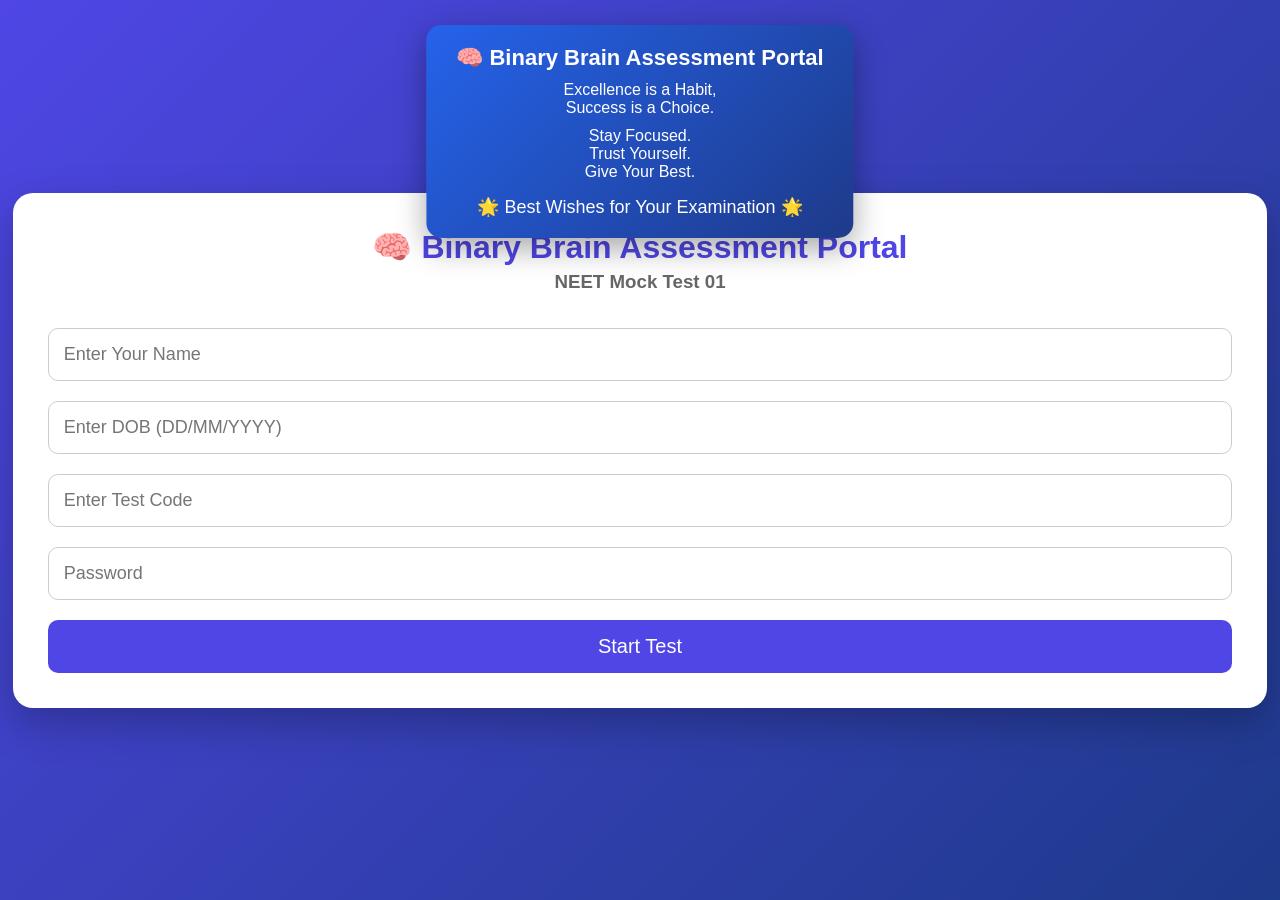
==== index.html @ 8a29e24e "Add password input field to login form" ====
<!DOCTYPE html>
<html lang="en">
<head>
<meta charset="UTF-8">
<meta name="viewport" content="width=device-width, initial-scale=1.0">

<title>Binary Brain Assessment Portal</title>

<link rel="stylesheet" href="style.css">

</head>

<body>

<div class="container">

    <!-- LOGIN PAGE -->

    <div id="loginPage">

        <h1>🧠 Binary Brain Assessment Portal</h1>

       <h3 id="testTitle">Loading Test...</h3>

        <input
        type="text"
        id="studentName"
        placeholder="Enter Your Name">

       <input
type="text"
id="studentDob"
placeholder="Enter DOB (DD/MM/YYYY)">

<input
type="text"
id="studentTestCode"
placeholder="Enter Test Code">
        <input type="password" id="studentPassword" placeholder="Password">
        <button id="loginBtn">
            Start Test
        </button>

    </div>

    <!-- INSTRUCTION PAGE -->

    <div id="instructionPage" style="display:none;">

        <h2>Instructions</h2>

        <ul>

            <li>Total Questions : <b>180</b></li>

            <li>Correct Answer : <b>+4</b></li>

            <li>Wrong Answer : <b>-1</b></li>

            <li>Unattempted : <b>0</b></li>

            <li>Timer will start after clicking Start Test.</li>

        </ul>

        <button id="beginExam">
            Begin Test
        </button>

    </div>

    <!-- TEST PAGE START -->

    <div id="examPage" style="display:none;">

        <div class="topBar">

            <div id="candidateName"></div>

            <div id="timer">
                180:00
            </div>

        </div>
<div id="progressContainer">
    <div id="progressBar"></div>
</div>

<p id="progressText">0 / 180 Answered</p>
       <div class="examLayout">

    <div id="questionArea"></div>

    <div class="rightPanel">

        <div id="palette"></div>

        <div class="navigation">

            <button id="prevBtn">Previous</button>

            <button id="nextBtn">Next</button>

            <button id="clearBtn">Clear Response</button>

            <button id="submitBtn">Submit Test</button>

        </div>

    </div>

</div>
    </div>

    <!-- RESULT PAGE -->

    <div id="thankYouPage" style="display:none;">

  <h2>✅ Test Submitted Successfully</h2>

<h3 id="resultName"></h3>

<h3 id="attemptedCount"></h3>

<p>Thank you for taking the test.</p>

    </div>

</div>

<script src="script.js"></script>

</body>
</html>
---- style.css ----
*{
margin:0;
padding:0;
box-sizing:border-box;
font-family:Arial,sans-serif;
}

body{
background:#0f172a;
display:flex;
justify-content:center;
align-items:center;
min-height:100vh;
}

.container{
width:95%;
max-width:700px;
background:#fff;
padding:25px;
border-radius:15px;
box-shadow:0 0 20px rgba(0,0,0,.3);
}

h1{
text-align:center;
color:#2563eb;
margin-bottom:10px;
}

p{
text-align:center;
margin-bottom:20px;
color:#555;
}

input{
width:100%;
padding:12px;
margin:10px 0;
border:1px solid #ccc;
border-radius:8px;
font-size:16px;
}

button{
width:100%;
padding:12px;
margin-top:10px;
background:#2563eb;
color:#fff;
border:none;
border-radius:8px;
font-size:16px;
cursor:pointer;
}
#palette button{
    width:55px !important;
    min-width:55px !important;
    max-width:55px !important;
    height:55px !important;
    padding:0 !important;
    margin:0 !important;
    font-size:15px !important;
    display:flex;
    justify-content:center;
    align-items:center;
}
button:hover{
background:#1d4ed8;
}

.topBar{
display:flex;
justify-content:space-between;
align-items:center;
margin-bottom:20px;
}

#timer{
background:red;
color:white;
padding:8px 15px;
border-radius:8px;
font-weight:bold;
}

#questionBox{
margin:20px 0;
}

.buttons{
display:flex;
gap:10px;
}

.buttons button{
flex:1;
}

#resultPage{
text-align:center;
}
#palette{
    display:grid;
    grid-template-columns:repeat(10,50px);
    gap:8px;
    justify-content:center;
    margin:20px 0;
}

#palette button{
    width:50px;
    height:50px;
    border:none;
    border-radius:8px;
    background:#ddd;
    font-size:14px;
    font-weight:bold;
    cursor:pointer;
}

#palette button.answered{
    background:#28a745;
    color:white;
}

#palette button.current{
    background:#2563eb;
    color:white;
}
.option{
    margin:12px 0;
    font-size:18px;
}

.option label{
    display:flex;
    align-items:center;
    gap:12px;
    cursor:pointer;
}

.option input{
    transform:scale(1.2);
}
.option {
    display: flex;
    align-items: center;
    margin: 12px 0;
}

.option label {
    display: flex;
    align-items: center;
    gap: 10px;
    cursor: pointer;
    width: 100%;
}

.option input[type="radio"] {
    margin: 0;
}
.option span{
    margin-left:10px;
}

.option input[type="radio"]{
    width:auto;
    margin:0;
}

.option label{
    display:flex;
    align-items:center;
}

#questionArea{
    text-align:left;
}
#questionArea p{
    text-align:left;
    font-size:22px;
    font-weight:600;
    margin-bottom:20px;
}

#questionArea h2{
    text-align:left;
    margin-bottom:20px;
}
/* RESULT PORTAL */

body{
    margin:0;
    font-family:Arial,Helvetica,sans-serif;
    background:linear-gradient(135deg,#4f46e5,#1e3a8a);
    min-height:100vh;
    display:flex;
    justify-content:center;
    align-items:center;
}

.container{
   width:98vw;
max-width:98vw;
    background:#fff;
    border-radius:20px;
    padding:35px;
    box-shadow:0 15px 40px rgba(0,0,0,.25);
}

h1{
    text-align:center;
    color:#4f46e5;
    margin-bottom:5px;
}

h3{
    text-align:center;
    color:#666;
    margin-bottom:25px;
}

input{
    width:100%;
    padding:15px;
    font-size:18px;
    margin:10px 0;
    border:1px solid #ccc;
    border-radius:10px;
    box-sizing:border-box;
}

button{
    width:100%;
    padding:15px;
    font-size:20px;
    color:#fff;
    background:#4f46e5;
    border:none;
    border-radius:10px;
    cursor:pointer;
    transition:.3s;
}

button:hover{
    background:#3730a3;
}

#result{
    margin-top:30px;
    background:#eef2ff;
    border-radius:12px;
    padding:20px;
}

#analysis{
    margin-top:25px;
}

#analysis p{
    background:#f8f9ff;
    border-left:6px solid #4f46e5;
    padding:15px;
    border-radius:10px;
}
#loading{
    display:none;
    text-align:center;
    margin-top:20px;
}

.loader{
    width:50px;
    height:50px;
    border:5px solid #ddd;
    border-top:5px solid #4f46e5;
    border-radius:50%;
    animation:spin 1s linear infinite;
    margin:auto;
}

@keyframes spin{
    100%{
        transform:rotate(360deg);
    }
}
.container{
    animation:zoomIn .6s ease;
}

@keyframes zoomIn{
    from{
        opacity:0;
        transform:scale(.9);
    }
    to{
        opacity:1;
        transform:scale(1);
    }
}
.examLayout{
    display:flex;
    gap:20px;
    align-items:flex-start;
}

#questionArea{
    flex:1;
}

.rightPanel{
    width:300px;
    position:sticky;
    top:20px;
}

#palette{
    display:grid;
    grid-template-columns:repeat(5,50px);
    gap:8px;
    justify-content:center;
    margin-bottom:20px;
}

.navigation{
    display:flex;
    flex-direction:column;
    gap:10px;
}

.navigation button{
    width:100%;
}
/* Progress Bar */

#progressContainer{
    width:100%;
    height:12px;
    background:#e5e7eb;
    border-radius:10px;
    overflow:hidden;
    margin:15px 0 8px;
}

#progressBar{
    width:0%;
    height:100%;
    background:linear-gradient(90deg,#2563eb,#06b6d4);
    transition:width .4s ease;
}

#progressText{
    text-align:center;
    font-weight:bold;
    color:#2563eb;
    margin-bottom:18px;
}
/* ===== Premium Rose Glow ===== */

.container{
    position: relative;
    animation: premiumGlow 4s ease-in-out infinite !important;
}

@keyframes premiumGlow{

    0%{
        box-shadow:
        0 10px 30px rgba(244,114,182,.18),
        0 0 0 rgba(244,114,182,0);
    }

    50%{
        box-shadow:
        0 18px 55px rgba(244,114,182,.32),
        0 0 20px rgba(255,182,193,.15);
    }

    100%{
        box-shadow:
        0 10px 30px rgba(244,114,182,.18),
        0 0 0 rgba(244,114,182,0);
    }

}
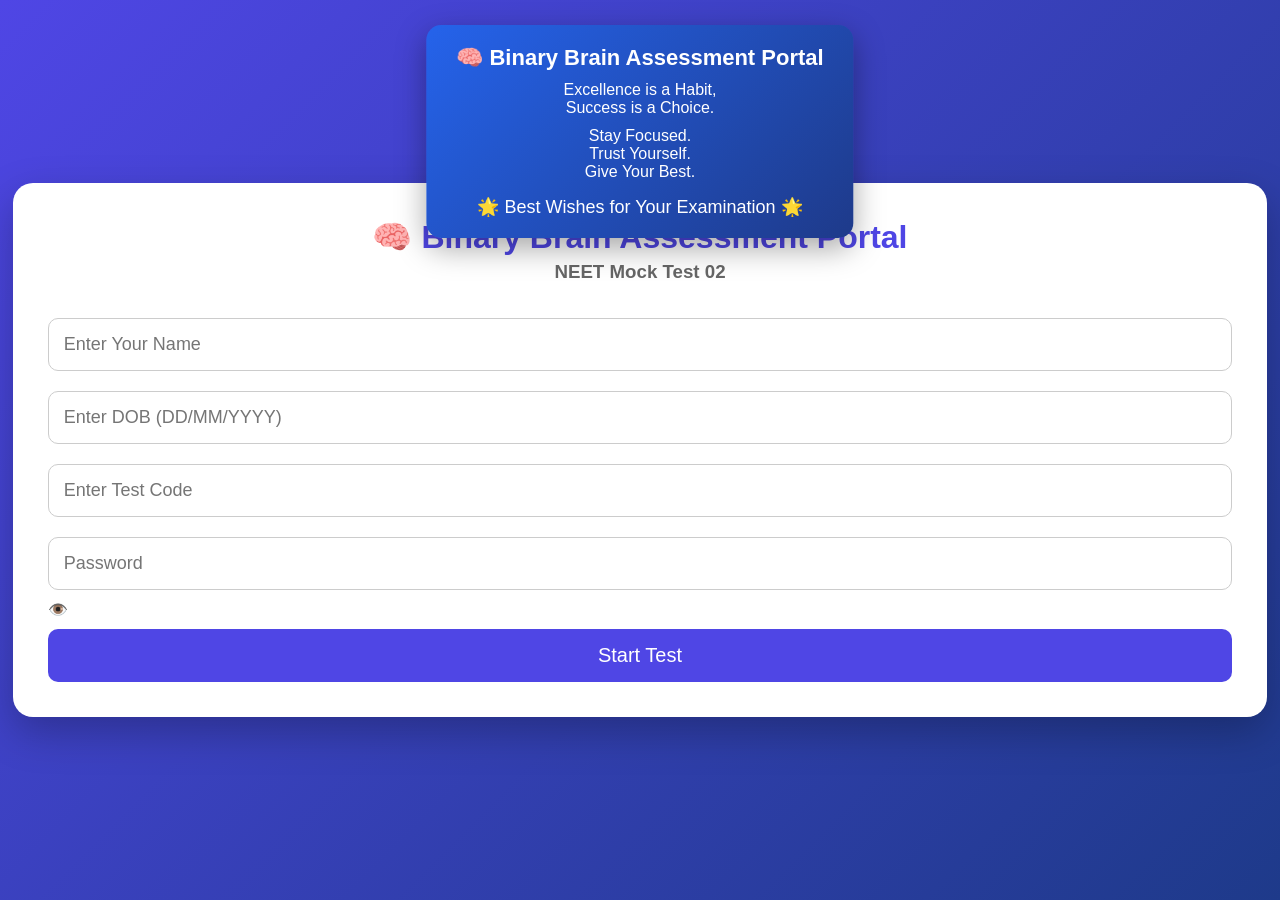
==== commit f5330c63: "Wrap password input in a div with toggle visibility" ====
--- a/index.html
+++ b/index.html
@@ -36,7 +36,10 @@
 type="text"
 id="studentTestCode"
 placeholder="Enter Test Code">
-        <input type="password" id="studentPassword" placeholder="Password">
+      <div class="password-box">
+    <input type="password" id="studentPassword" placeholder="Password">
+    <span id="togglePassword">👁️</span>
+</div>
         <button id="loginBtn">
             Start Test
         </button>
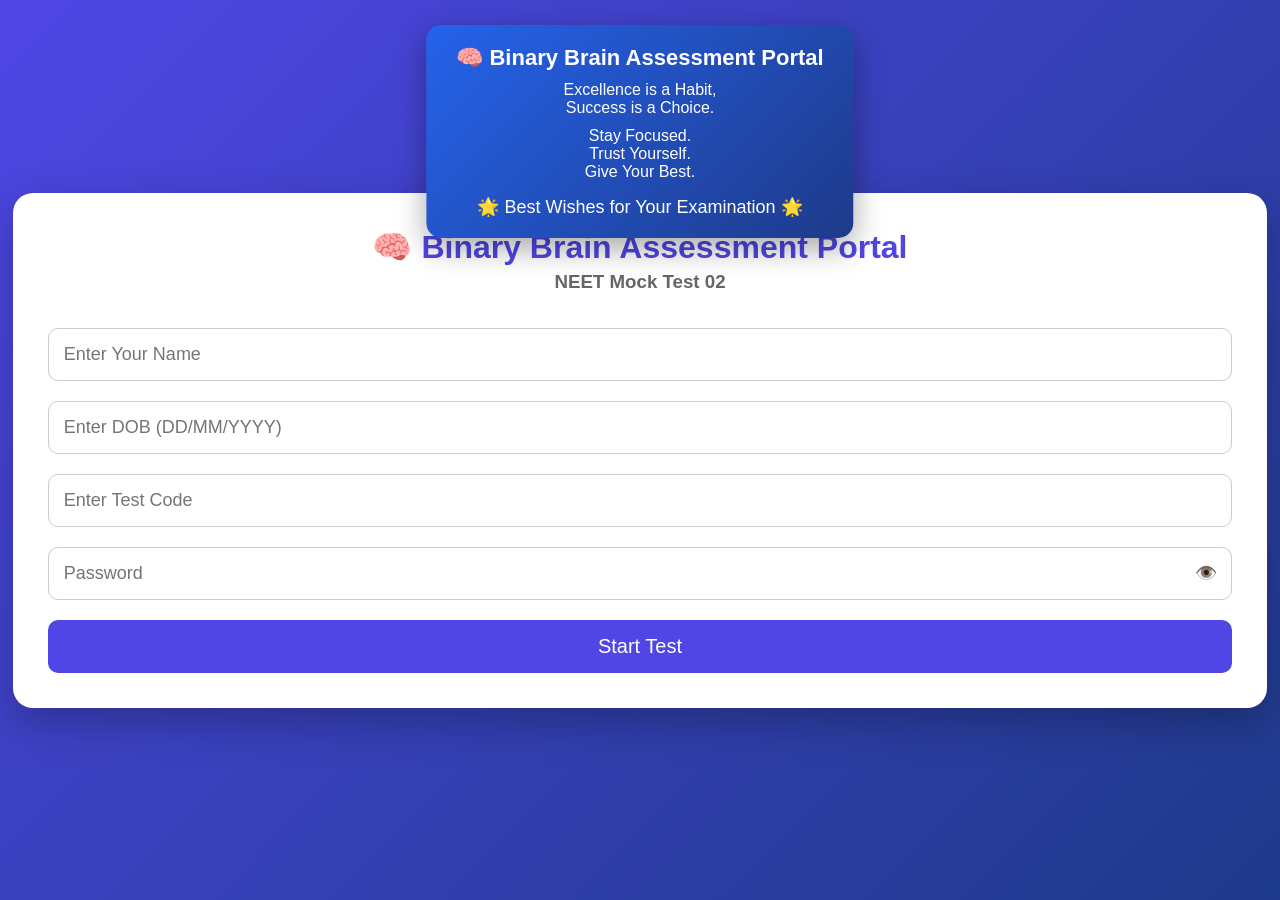
==== commit eb81c445: "Add watermark div to index.html" ====
--- a/index.html
+++ b/index.html
@@ -11,7 +11,7 @@
 </head>
 
 <body>
-
+<div class="exam-watermark"></div>
 <div class="container">
 
     <!-- LOGIN PAGE -->
--- a/style.css
+++ b/style.css
@@ -385,3 +385,39 @@
     }
 
 }
+.password-box{
+    position:relative;
+    width:100%;
+}
+
+.password-box input{
+    width:100%;
+    padding-right:45px;
+    box-sizing:border-box;
+}
+
+#togglePassword{
+    position:absolute;
+    right:15px;
+    top:50%;
+    transform:translateY(-50%);
+    cursor:pointer;
+    font-size:18px;
+    user-select:none;
+}
+/* ===== Binary Brain Watermark ===== */
+
+.exam-watermark{
+    position: fixed;
+    inset: 0;
+    background: url("watermark.png") center center no-repeat;
+    background-size: 420px;
+    opacity: 0.05;
+    pointer-events: none;
+    z-index: 0;
+    display: none;
+}
+
+.exam-watermark.show{
+    display: block;
+}
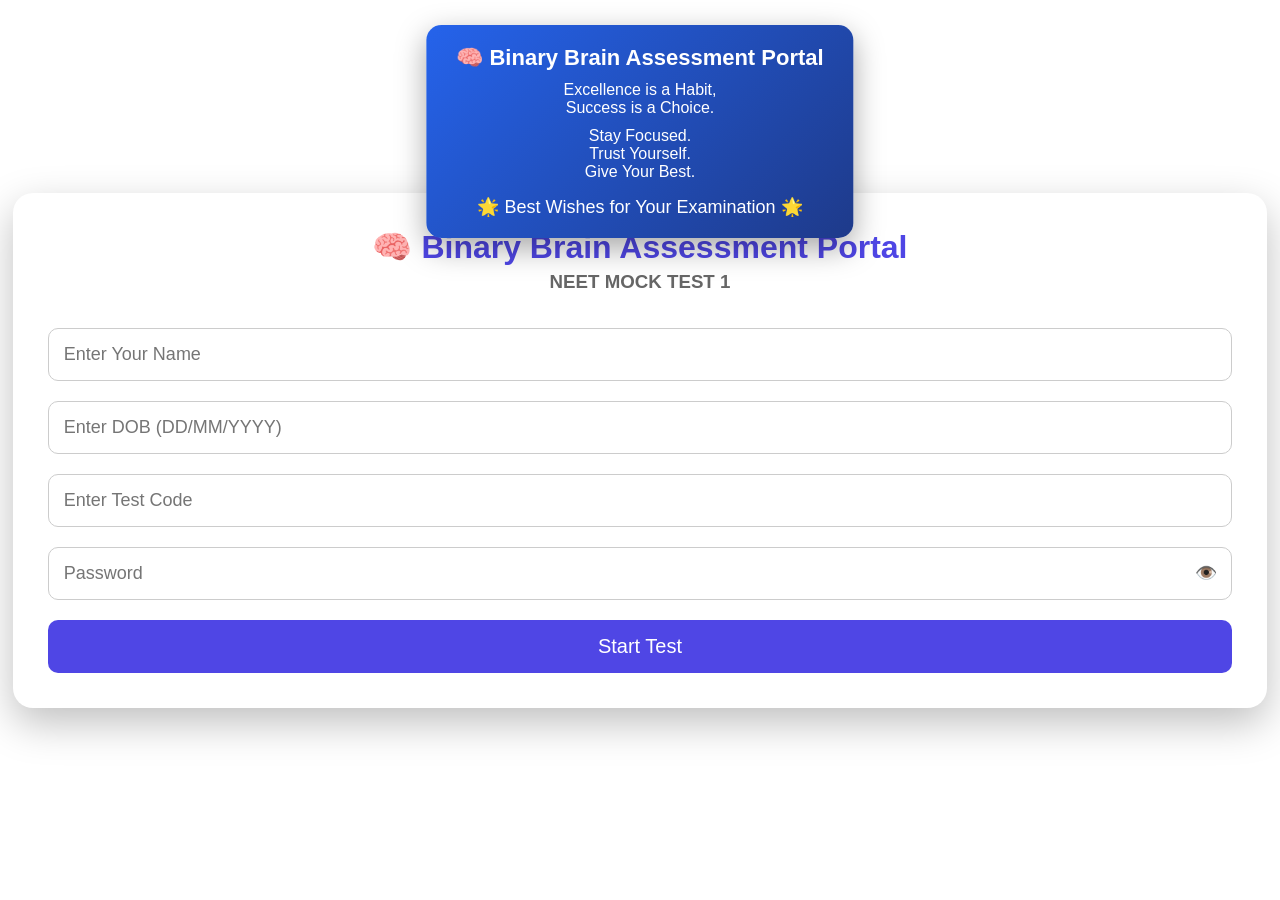
==== commit 9dd5745e: "Implement submit confirmation popup Added a submit confirmation popup with buttons for canceling or " ====
--- a/index.html
+++ b/index.html
@@ -114,7 +114,51 @@
 
 </div>
     </div>
+<!-- SUBMIT CONFIRMATION POPUP -->
 
+<div id="submitPopup" class="submit-popup-overlay" style="display:none;">
+
+    <div class="submit-popup">
+
+        <div class="submit-popup-icon">
+            ⚠️
+        </div>
+
+        <h2>Submit Test?</h2>
+
+        <p>
+            Are you sure you want to submit your examination?
+        </p>
+
+        <div class="submit-summary">
+
+            <div class="summary-box">
+                <strong id="popupAttempted">0</strong>
+                <span>Attempted</span>
+            </div>
+
+            <div class="summary-box">
+                <strong id="popupUnattempted">0</strong>
+                <span>Unattempted</span>
+            </div>
+
+        </div>
+
+        <div class="submit-popup-buttons">
+
+            <button id="cancelSubmit">
+                Cancel
+            </button>
+
+            <button id="confirmSubmit">
+                Submit Test
+            </button>
+
+        </div>
+
+    </div>
+
+</div>
     <!-- RESULT PAGE -->
 
     <div id="thankYouPage" style="display:none;">
--- a/style.css
+++ b/style.css
@@ -143,6 +143,11 @@
 
 .option input{
     transform:scale(1.2);
+    .option input{
+    margin: 0;
+    position: relative;
+    top: 1px;
+}
 }
 .option {
     display: flex;
@@ -250,11 +255,33 @@
 
 #result{
     margin-top:30px;
-    background:#eef2ff;
-    border-radius:12px;
-    padding:20px;
-}
-
+    background:linear-gradient(135deg,#eef2ff,#ffffff);
+    border-radius:18px;
+    padding:25px;
+    text-align:center;
+    border:1px solid #dbe4ff;
+    box-shadow:0 10px 30px rgba(79,70,229,.12);
+}
+
+#result h2{
+    font-size:30px;
+    color:#4f46e5;
+    margin-bottom:18px;
+}
+
+#result p{
+    background:#fff;
+    padding:13px;
+    margin:10px 0;
+    border-radius:10px;
+    text-align:left;
+    color:#333;
+    box-shadow:0 3px 10px rgba(0,0,0,.06);
+}
+
+#result p b{
+    color:#4f46e5;
+}
 #analysis{
     margin-top:25px;
 }
@@ -361,6 +388,7 @@
 
 .container{
     position: relative;
+    z-index: 1000;
     animation: premiumGlow 4s ease-in-out infinite !important;
 }
 
@@ -405,19 +433,310 @@
     font-size:18px;
     user-select:none;
 }
-/* ===== Binary Brain Watermark ===== */
-
-.exam-watermark{
-    position: fixed;
-    inset: 0;
+/* ===== Question Page Watermark ===== */
+
+#examPage{
+    position: relative;
+    overflow: hidden;
+}
+
+#examPage::before{
+    content: "";
+    position: absolute;
+    top: 50%;
+    left: 50%;
+    width: 700px;
+    height: 700px;
+    transform: translate(-50%, -50%);
     background: url("watermark.png") center center no-repeat;
-    background-size: 420px;
-    opacity: 0.05;
+    background-size: contain;
+    opacity: 0.15;
     pointer-events: none;
     z-index: 0;
-    display: none;
-}
-
-.exam-watermark.show{
-    display: block;
-}
+}
+
+#examPage > *{
+    position: relative;
+    z-index: 1;
+}
+.score-card{
+    background:linear-gradient(135deg,#ffffff,#eef2ff);
+    border:1px solid #dbe4ff;
+    border-radius:20px;
+    padding:28px 20px;
+    text-align:center;
+    box-shadow:0 12px 35px rgba(79,70,229,.15);
+    margin-top:20px;
+}
+
+.candidate-name{
+    font-size:24px;
+    font-weight:700;
+    color:#333;
+    margin-bottom:8px;
+}
+
+.score-label{
+    font-size:13px;
+    letter-spacing:3px;
+    color:#6b7280;
+    font-weight:600;
+}
+
+.main-score{
+    font-size:52px;
+    font-weight:800;
+    color:#4f46e5;
+    margin:5px 0 22px;
+}
+
+.result-stats{
+    display:flex;
+    gap:12px;
+    justify-content:center;
+}
+
+.stat-box{
+    flex:1;
+    background:white;
+    border-radius:12px;
+    padding:14px 8px;
+    box-shadow:0 4px 12px rgba(0,0,0,.07);
+}
+
+.stat-box strong{
+    display:block;
+    font-size:22px;
+    color:#4f46e5;
+}
+
+.stat-box span{
+    display:block;
+    margin-top:4px;
+    font-size:12px;
+    color:#666;
+}
+
+.stat-box.correct strong{
+    color:#16a34a;
+}
+
+.stat-box.wrong strong{
+    color:#dc2626;
+}
+/* =========================================
+   BINARY BRAIN - QUESTION PALETTE LAYOUT
+   ========================================= */
+
+.examLayout {
+    display: flex;
+    flex-direction: column;
+    width: 100%;
+    gap: 15px;
+}
+
+#questionArea {
+    width: 100%;
+}
+
+/* Right panel comes BELOW questions */
+.rightPanel {
+    width: 100%;
+    display: flex;
+    flex-direction: column;
+    gap: 12px;
+}
+
+/* =========================================
+   QUESTION PALETTE
+   ========================================= */
+
+#palette {
+    width: 100%;
+    height: 100px;
+
+    display: grid;
+
+    /* 2 horizontal rows */
+    grid-template-rows: repeat(2, 40px);
+
+    /* Numbers move horizontally */
+    grid-auto-flow: column;
+    grid-auto-columns: 40px;
+
+    gap: 7px;
+
+    padding: 8px;
+
+    box-sizing: border-box;
+
+    overflow-x: auto;
+    overflow-y: hidden;
+
+    background: #f5f6fa;
+    border: 1px solid #d9dce5;
+    border-radius: 12px;
+
+    align-content: start;
+    justify-content: start;
+}
+
+/* Individual question numbers */
+
+#palette button {
+    width: 40px !important;
+    height: 40px !important;
+
+    min-width: 40px !important;
+    min-height: 40px !important;
+
+    margin: 0 !important;
+    padding: 0 !important;
+
+    display: flex;
+    align-items: center;
+    justify-content: center;
+
+    border-radius: 8px;
+
+    font-size: 13px !important;
+    font-weight: 600;
+
+    cursor: pointer;
+}
+
+/* =========================================
+   NAVIGATION BUTTONS
+   ========================================= */
+
+.navigation {
+    width: 100%;
+
+    display: grid;
+    grid-template-columns: repeat(4, 1fr);
+
+    gap: 10px;
+}
+
+.navigation button {
+    width: 100%;
+    margin: 0;
+}
+
+/* =========================================
+   MOBILE
+   ========================================= */
+
+@media (max-width: 600px) {
+
+    .examLayout {
+        gap: 12px;
+    }
+
+    .rightPanel {
+        gap: 10px;
+    }
+
+    #palette {
+        height: 82px;
+
+        grid-template-rows: repeat(2, 34px);
+        grid-auto-columns: 34px;
+
+        gap: 6px;
+
+        padding: 7px;
+
+        border-radius: 10px;
+    }
+
+    #palette button {
+        width: 34px !important;
+        height: 34px !important;
+
+        min-width: 34px !important;
+        min-height: 34px !important;
+
+        font-size: 11px !important;
+        border-radius: 7px;
+    }
+
+    .navigation {
+        grid-template-columns: repeat(2, 1fr);
+        gap: 8px;
+    }
+
+    .navigation button {
+        padding: 10px 6px;
+        font-size: 13px;
+    }
+}
+
+/* =========================================
+   SMALL MOBILE
+   ========================================= */
+
+@media (max-width: 380px) {
+
+    #palette {
+        height: 76px;
+
+        grid-template-rows: repeat(2, 32px);
+        grid-auto-columns: 32px;
+
+        gap: 5px;
+    }
+
+    #palette button {
+        width: 32px !important;
+        height: 32px !important;
+
+        min-width: 32px !important;
+        min-height: 32px !important;
+
+        font-size: 10px !important;
+    }
+}
+/* White outer background on mobile */
+@media (max-width: 600px) {
+    html,
+    body {
+        background: #ffffff !important;
+    }
+}
+html,
+body {
+    background: #ffffff !important;
+    background-image: none !important;
+}
+
+body::before,
+body::after {
+    background: none !important;
+    background-image: none !important;
+}
+/* ===== FINAL WHITE PAGE BACKGROUND ===== */
+
+html,
+body {
+    background: #ffffff !important;
+    background-image: none !important;
+}
+/* ===== FORCE WHITE BACKGROUND EVERYWHERE ===== */
+
+html,
+body {
+    background: #ffffff !important;
+    background-color: #ffffff !important;
+    background-image: none !important;
+}
+
+/* Mobile specifically */
+@media screen and (max-width: 600px) {
+    html,
+    body {
+        background: #ffffff !important;
+        background-color: #ffffff !important;
+        background-image: none !important;
+    }
+}
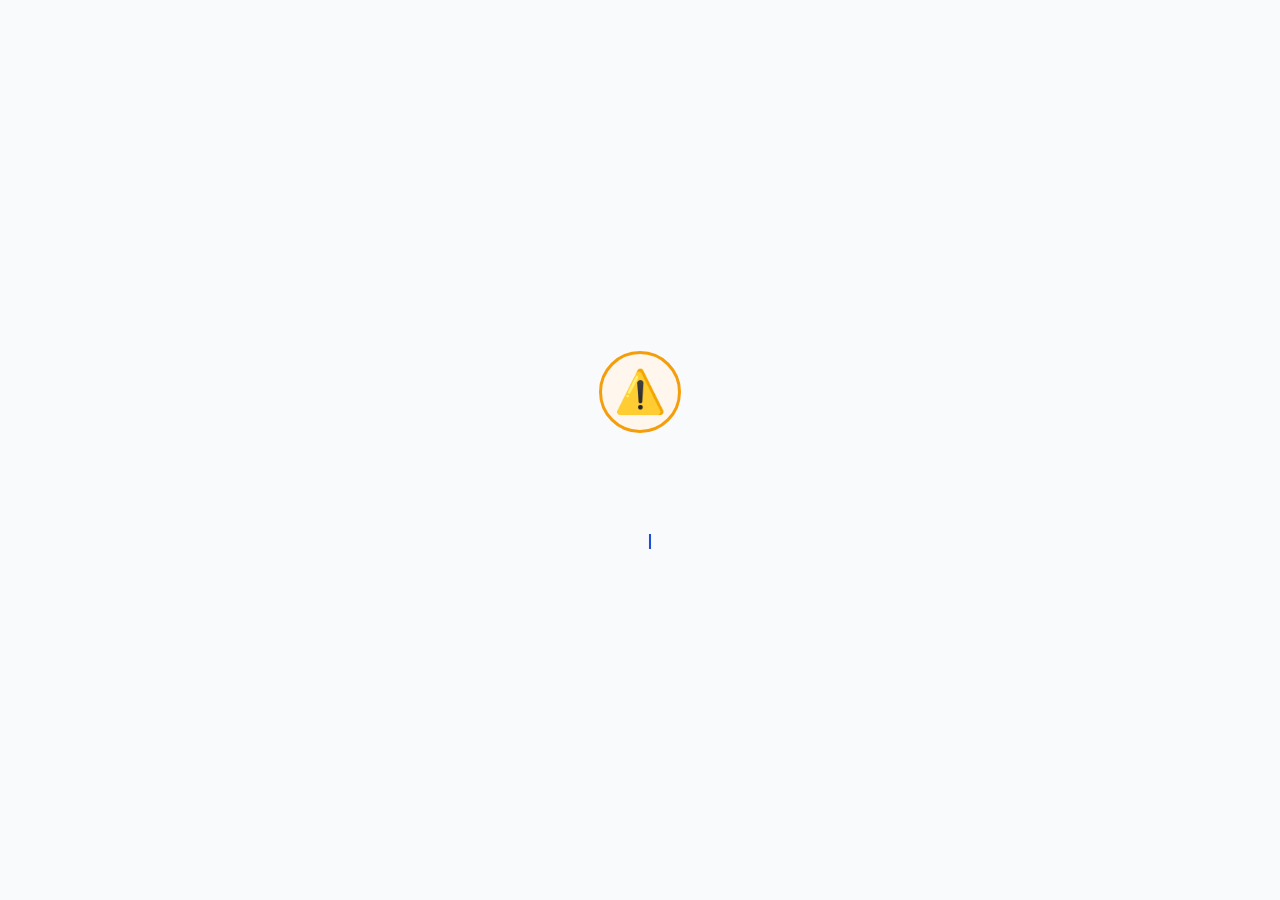
==== commit 9975b37b: "Refactor closed page content in index.html" ====
--- a/index.html
+++ b/index.html
@@ -11,6 +11,19 @@
 </head>
 
 <body>
+    <div id="siteClosedPage" style="display:none;">
+    <div class="closed-icon">⚠️</div>
+
+  <h1 id="closedTitle"></h1>
+
+<p id="closedMessage"></p>
+
+<p id="closedInstruction"></p>
+
+<div class="wait-text">
+    <span id="waitMessage"></span><span class="typing-cursor">|</span>
+</div>
+</div>
 <div class="exam-watermark"></div>
 <div class="container">
 
--- a/style.css
+++ b/style.css
@@ -740,3 +740,327 @@
         background-image: none !important;
     }
 }
+/* ===== SUBMIT CONFIRMATION POPUP ===== */
+
+.submit-popup-overlay {
+    position: fixed;
+    inset: 0;
+
+    display: flex;
+    align-items: center;
+    justify-content: center;
+
+    background: rgba(0, 0, 0, 0.55);
+
+    z-index: 99999;
+
+    padding: 20px;
+}
+
+.submit-popup {
+    width: min(420px, 92vw);
+
+    background: #ffffff;
+
+    border-radius: 20px;
+
+    padding: 28px 24px;
+
+    text-align: center;
+
+    box-shadow: 0 20px 60px rgba(0, 0, 0, 0.3);
+
+    animation: popupIn 0.2s ease-out;
+}
+
+.submit-popup-icon {
+    font-size: 42px;
+    margin-bottom: 8px;
+}
+
+.submit-popup h2 {
+    margin: 5px 0 8px;
+    font-size: 24px;
+    color: #111827;
+}
+
+.submit-popup p {
+    margin: 0 0 20px;
+    color: #6b7280;
+    font-size: 15px;
+}
+
+.submit-summary {
+    display: flex;
+    gap: 12px;
+    margin: 20px 0;
+}
+
+.summary-box {
+    flex: 1;
+
+    padding: 15px 10px;
+
+    background: #f3f4f6;
+
+    border-radius: 12px;
+}
+
+.summary-box strong {
+    display: block;
+    font-size: 24px;
+    color: #2563eb;
+}
+
+.summary-box span {
+    display: block;
+    margin-top: 4px;
+    font-size: 12px;
+    color: #6b7280;
+}
+
+.submit-popup-buttons {
+    display: flex;
+    gap: 10px;
+}
+
+.submit-popup-buttons button {
+    flex: 1;
+
+    border: none;
+    border-radius: 10px;
+
+    padding: 12px;
+
+    font-size: 14px;
+    font-weight: 600;
+
+    cursor: pointer;
+}
+
+#cancelSubmit {
+    background: #e5e7eb;
+    color: #374151;
+}
+
+#confirmSubmit {
+    background: #2563eb;
+    color: white;
+}
+
+@keyframes popupIn {
+    from {
+        opacity: 0;
+        transform: scale(0.94);
+    }
+
+    to {
+        opacity: 1;
+        transform: scale(1);
+    }
+}
+
+/* Mobile */
+
+@media (max-width: 600px) {
+
+    .submit-popup {
+        width: 92vw;
+        padding: 24px 18px;
+        border-radius: 18px;
+    }
+
+    .submit-popup h2 {
+        font-size: 21px;
+    }
+
+    .submit-popup-buttons button {
+        padding: 11px 8px;
+    }
+}
+/* ============================= */
+/* EXAM CLOSED / WARNING SCREEN */
+/* ============================= */
+
+#siteClosedPage {
+    position: fixed;
+    inset: 0;
+    z-index: 999999;
+
+    display: none;
+    flex-direction: column;
+    justify-content: center;
+    align-items: center;
+
+    text-align: center;
+    padding: 25px;
+
+    background: #f8fafc;
+    color: #172033;
+
+    font-family: Arial, sans-serif;
+}
+
+/* Warning Icon */
+
+.closed-icon {
+    width: 82px;
+    height: 82px;
+
+    display: flex;
+    align-items: center;
+    justify-content: center;
+
+    font-size: 42px;
+
+    background: #fff7ed;
+    border: 3px solid #f59e0b;
+    border-radius: 50%;
+
+    margin-bottom: 25px;
+
+    animation: warningPulse 1.4s infinite;
+}
+
+/* Heading */
+
+#siteClosedPage h1 {
+    margin: 0 0 18px;
+
+    font-size: 30px;
+    font-weight: 800;
+    letter-spacing: 0.5px;
+
+    color: #b91c1c;
+
+    animation: warningShake 2.5s ease-in-out infinite;
+}
+
+/* Text */
+
+#siteClosedPage p {
+    margin: 7px 0;
+
+    max-width: 650px;
+
+    font-size: 17px;
+    line-height: 1.6;
+
+    color: #475569;
+}
+
+/* Please Wait */
+
+.wait-text {
+    margin-top: 28px;
+
+    font-size: 16px;
+    font-weight: 700;
+
+    letter-spacing: 2px;
+
+    color: #1d4ed8;
+}
+
+.wait-text span {
+    display: inline-block;
+    width: 22px;
+
+    overflow: hidden;
+    vertical-align: bottom;
+
+    animation: dots 1.2s steps(4, end) infinite;
+}
+
+/* Warning pulse */
+
+@keyframes warningPulse {
+
+    0%, 100% {
+        transform: scale(1);
+        box-shadow: 0 0 0 0 rgba(245,158,11,0.35);
+    }
+
+    50% {
+        transform: scale(1.08);
+        box-shadow: 0 0 0 16px rgba(245,158,11,0);
+    }
+}
+
+/* Heading warning effect */
+
+@keyframes warningShake {
+
+    0%, 85%, 100% {
+        transform: translateX(0);
+    }
+
+    88% {
+        transform: translateX(-3px);
+    }
+
+    91% {
+        transform: translateX(3px);
+    }
+
+    94% {
+        transform: translateX(-2px);
+    }
+
+    97% {
+        transform: translateX(2px);
+    }
+}
+
+/* Loading dots */
+
+@keyframes dots {
+
+    0% {
+        width: 0;
+    }
+
+    25% {
+        width: 7px;
+    }
+
+    50% {
+        width: 14px;
+    }
+
+    75% {
+        width: 21px;
+    }
+
+    100% {
+        width: 0;
+    }
+}
+
+/* Mobile */
+
+@media (max-width: 600px) {
+
+    #siteClosedPage {
+        padding: 20px;
+    }
+
+    .closed-icon {
+        width: 70px;
+        height: 70px;
+        font-size: 34px;
+        margin-bottom: 20px;
+    }
+
+    #siteClosedPage h1 {
+        font-size: 22px;
+    }
+
+    #siteClosedPage p {
+        font-size: 15px;
+    }
+
+    .wait-text {
+        font-size: 14px;
+    }
+}
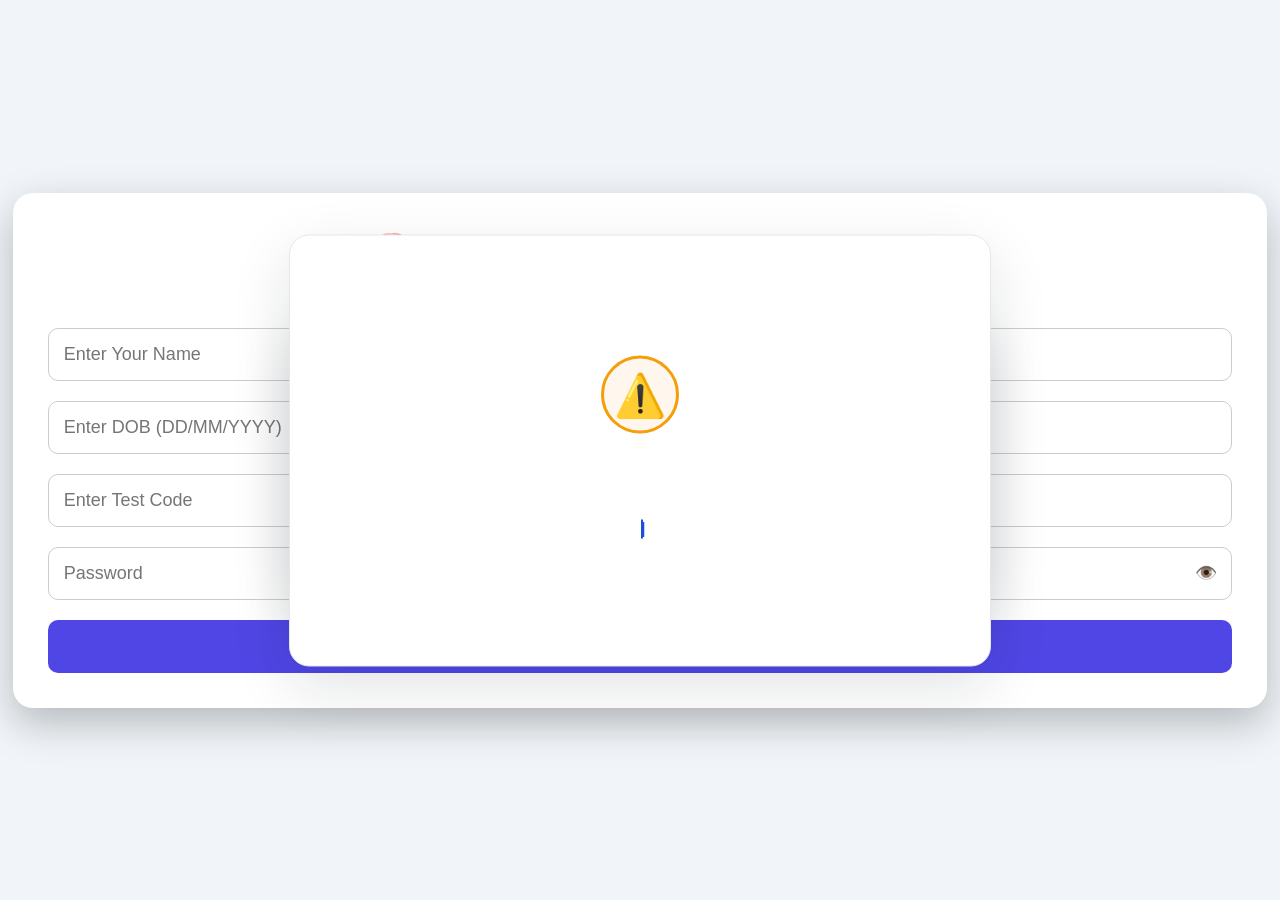
==== commit 5d32b136: "Update script tag to include version query parameter" ====
--- a/index.html
+++ b/index.html
@@ -188,7 +188,7 @@
 
 </div>
 
-<script src="script.js"></script>
+<script src="script.js?v=2"></script>
 
 </body>
 </html>
--- a/style.css
+++ b/style.css
@@ -878,98 +878,144 @@
         padding: 11px 8px;
     }
 }
-/* ============================= */
-/* EXAM CLOSED / WARNING SCREEN */
-/* ============================= */
+/* =========================================
+   OFFICIAL EXAMINATION CLOSED SCREEN
+   ========================================= */
 
 #siteClosedPage {
     position: fixed;
     inset: 0;
+
     z-index: 999999;
 
     display: none;
-    flex-direction: column;
+
+    align-items: center;
     justify-content: center;
-    align-items: center;
+
+    width: 100%;
+    height: 100vh;
+
+    padding: 20px;
+
+    background: #f8fafc;
 
     text-align: center;
-    padding: 25px;
-
-    background: #f8fafc;
-    color: #172033;
-
-    font-family: Arial, sans-serif;
-}
-
-/* Warning Icon */
-
-.closed-icon {
-    width: 82px;
-    height: 82px;
+}
+
+/* White examination notice card */
+
+#siteClosedPage::before {
+    content: "";
+
+    position: absolute;
+
+    top: 50%;
+    left: 50%;
+
+    transform: translate(-50%, -50%);
+
+    width: min(700px, 92vw);
+    height: 430px;
+
+    background: #ffffff;
+
+    border: 1px solid #e5e7eb;
+
+    border-radius: 20px;
+
+    box-shadow:
+        0 20px 60px rgba(15, 23, 42, 0.12);
+
+    z-index: 0;
+}
+
+/* Keep all actual content above card */
+
+#siteClosedPage > * {
+    position: relative;
+    z-index: 1;
+}
+
+/* Warning icon */
+
+#siteClosedPage .closed-icon {
+    width: 78px;
+    height: 78px;
+
+    margin: 0 auto 20px;
 
     display: flex;
     align-items: center;
     justify-content: center;
 
-    font-size: 42px;
-
     background: #fff7ed;
+
     border: 3px solid #f59e0b;
+
     border-radius: 50%;
 
-    margin-bottom: 25px;
-
-    animation: warningPulse 1.4s infinite;
-}
-
-/* Heading */
+    font-size: 38px;
+
+    animation: warningPulse 1.5s ease-in-out infinite;
+}
+
+/* Main heading */
 
 #siteClosedPage h1 {
-    margin: 0 0 18px;
-
-    font-size: 30px;
+    margin: 0 0 15px;
+
+    color: #991b1b;
+
+    font-size: 27px;
     font-weight: 800;
-    letter-spacing: 0.5px;
-
-    color: #b91c1c;
-
-    animation: warningShake 2.5s ease-in-out infinite;
-}
-
-/* Text */
+}
+
+/* Message */
 
 #siteClosedPage p {
-    margin: 7px 0;
-
-    max-width: 650px;
+    margin: 8px auto;
+
+    max-width: 560px;
+
+    color: #475569;
+
+    font-size: 16px;
+
+    line-height: 1.6;
+}
+
+/* Animated WAIT message */
+
+#siteClosedPage .wait-text {
+    margin-top: 28px;
+
+    min-height: 25px;
+
+    color: #1d4ed8;
 
     font-size: 17px;
-    line-height: 1.6;
-
-    color: #475569;
-}
-
-/* Please Wait */
-
-.wait-text {
-    margin-top: 28px;
-
-    font-size: 16px;
-    font-weight: 700;
+
+    font-weight: 800;
 
     letter-spacing: 2px;
-
-    color: #1d4ed8;
-}
-
-.wait-text span {
+}
+
+/* Cursor */
+
+#siteClosedPage .typing-cursor {
     display: inline-block;
-    width: 22px;
-
-    overflow: hidden;
-    vertical-align: bottom;
-
-    animation: dots 1.2s steps(4, end) infinite;
+
+    width: 2px;
+    height: 19px;
+
+    margin-left: 4px;
+
+    vertical-align: middle;
+
+    background: #1d4ed8;
+
+    animation: cursorBlink .7s infinite;
 }
 
 /* Warning pulse */
@@ -978,63 +1024,182 @@
 
     0%, 100% {
         transform: scale(1);
-        box-shadow: 0 0 0 0 rgba(245,158,11,0.35);
+
+        box-shadow:
+            0 0 0 0 rgba(245,158,11,.30);
     }
 
     50% {
-        transform: scale(1.08);
-        box-shadow: 0 0 0 16px rgba(245,158,11,0);
-    }
-}
-
-/* Heading warning effect */
-
-@keyframes warningShake {
-
-    0%, 85%, 100% {
-        transform: translateX(0);
-    }
-
-    88% {
-        transform: translateX(-3px);
-    }
-
-    91% {
-        transform: translateX(3px);
-    }
-
-    94% {
-        transform: translateX(-2px);
-    }
-
-    97% {
-        transform: translateX(2px);
-    }
-}
-
-/* Loading dots */
-
-@keyframes dots {
-
-    0% {
-        width: 0;
-    }
-
-    25% {
-        width: 7px;
-    }
-
-    50% {
-        width: 14px;
-    }
-
-    75% {
-        width: 21px;
-    }
-
-    100% {
-        width: 0;
-    }
+        transform: scale(1.06);
+
+        box-shadow:
+            0 0 0 15px rgba(245,158,11,0);
+    }
+}
+
+/* Cursor blink */
+
+@keyframes cursorBlink {
+
+    0%, 49% {
+        opacity: 1;
+    }
+
+    50%, 100% {
+        opacity: 0;
+    }
+}
+
+/* =========================================
+   MOBILE
+   ========================================= */
+
+@media (max-width: 600px) {
+
+    #siteClosedPage {
+        padding: 18px;
+    }
+
+    #siteClosedPage::before {
+
+        width: 92vw;
+        height: 390px;
+
+        border-radius: 18px;
+    }
+
+    #siteClosedPage .closed-icon {
+
+        width: 68px;
+        height: 68px;
+
+        font-size: 32px;
+
+        margin-bottom: 18px;
+    }
+
+    #siteClosedPage h1 {
+
+        font-size: 21px;
+
+        line-height: 1.3;
+    }
+
+    #siteClosedPage p {
+
+        max-width: 320px;
+
+        font-size: 14px;
+
+        line-height: 1.6;
+    }
+
+    #siteClosedPage .wait-text {
+
+        font-size: 14px;
+
+        letter-spacing: 1.5px;
+    }
+}
+/* =========================================
+   PREMIUM EXAMINATION CLOSED CARD
+   ========================================= */
+
+#siteClosedPage {
+    position: fixed !important;
+    top: 50% !important;
+    left: 50% !important;
+    inset: auto !important;
+
+    transform: translate(-50%, -50%) !important;
+
+    width: min(760px, 90vw) !important;
+    min-height: 420px !important;
+
+    display: flex !important;
+    flex-direction: column !important;
+    justify-content: center !important;
+    align-items: center !important;
+
+    text-align: center !important;
+
+    padding: 45px 50px !important;
+
+    background: #ffffff !important;
+
+    border: 1px solid #e5e7eb !important;
+    border-radius: 24px !important;
+
+    box-shadow:
+        0 25px 70px rgba(15, 23, 42, 0.15),
+        0 0 0 1px rgba(15, 23, 42, 0.03) !important;
+
+    z-index: 999999 !important;
+}
+
+/* Warning Icon */
+
+#siteClosedPage .closed-icon {
+    width: 85px !important;
+    height: 85px !important;
+
+    display: flex !important;
+    justify-content: center !important;
+    align-items: center !important;
+
+    font-size: 42px !important;
+
+    background: #fff7ed !important;
+
+    border: 3px solid #f59e0b !important;
+    border-radius: 50% !important;
+
+    margin: 0 0 25px !important;
+
+    flex-shrink: 0 !important;
+}
+
+/* Heading */
+
+#siteClosedPage h1 {
+    margin: 0 0 15px !important;
+
+    font-size: 28px !important;
+    font-weight: 800 !important;
+
+    color: #b91c1c !important;
+
+    text-align: center !important;
+}
+
+/* Messages */
+
+#siteClosedPage p {
+    margin: 6px 0 !important;
+
+    max-width: 600px !important;
+
+    font-size: 16px !important;
+    line-height: 1.6 !important;
+
+    color: #475569 !important;
+
+    text-align: center !important;
+}
+
+/* Please Wait */
+
+#siteClosedPage .wait-text {
+    margin-top: 28px !important;
+
+    font-size: 16px !important;
+    font-weight: 800 !important;
+
+    letter-spacing: 2px !important;
+
+    color: #1d4ed8 !important;
+
+    text-align: center !important;
 }
 
 /* Mobile */
@@ -1042,25 +1207,135 @@
 @media (max-width: 600px) {
 
     #siteClosedPage {
-        padding: 20px;
-    }
-
-    .closed-icon {
-        width: 70px;
-        height: 70px;
-        font-size: 34px;
-        margin-bottom: 20px;
+        width: 90vw !important;
+        min-height: 380px !important;
+
+        padding: 35px 22px !important;
+
+        border-radius: 20px !important;
+    }
+
+    #siteClosedPage .closed-icon {
+        width: 70px !important;
+        height: 70px !important;
+
+        font-size: 34px !important;
+
+        margin-bottom: 20px !important;
     }
 
     #siteClosedPage h1 {
-        font-size: 22px;
+        font-size: 21px !important;
     }
 
     #siteClosedPage p {
-        font-size: 15px;
-    }
-
-    .wait-text {
-        font-size: 14px;
-    }
-}
+        font-size: 14px !important;
+    }
+
+    #siteClosedPage .wait-text {
+        font-size: 13px !important;
+    }
+}
+/* ===== FINAL FIX FOR CLOSED EXAM SCREEN ===== */
+
+html,
+body {
+    background: #f1f5f9 !important;
+}
+
+/* Main closed screen */
+#siteClosedPage {
+    position: fixed !important;
+
+    top: 50% !important;
+    left: 50% !important;
+
+    width: min(700px, 88vw) !important;
+    height: auto !important;
+    min-height: 0 !important;
+
+    transform: translate(-50%, -50%) !important;
+
+    display: flex !important;
+    flex-direction: column !important;
+
+    justify-content: center !important;
+    align-items: center !important;
+
+    padding: 45px 35px !important;
+
+    background: #ffffff !important;
+
+    border-radius: 24px !important;
+
+    border: 1px solid #e2e8f0 !important;
+
+    box-shadow:
+        0 25px 60px rgba(15,23,42,.15) !important;
+
+    box-sizing: border-box !important;
+
+    overflow: visible !important;
+
+    z-index: 999999 !important;
+}
+
+/* Warning icon */
+#siteClosedPage .closed-icon {
+    margin: 0 0 22px !important;
+
+    width: 78px !important;
+    height: 78px !important;
+
+    flex-shrink: 0 !important;
+}
+
+/* Heading */
+#siteClosedPage h1 {
+    margin: 0 0 15px !important;
+
+    text-align: center !important;
+
+    font-size: 27px !important;
+    line-height: 1.25 !important;
+}
+
+/* Messages */
+#siteClosedPage p {
+    margin: 6px 0 !important;
+
+    text-align: center !important;
+
+    width: 100% !important;
+}
+
+/* Wait message */
+#siteClosedPage .wait-text {
+    margin-top: 25px !important;
+
+    text-align: center !important;
+}
+
+/* Mobile */
+@media (max-width: 600px) {
+
+    #siteClosedPage {
+        width: 90vw !important;
+        padding: 35px 20px !important;
+        border-radius: 20px !important;
+    }
+
+    #siteClosedPage .closed-icon {
+        width: 68px !important;
+        height: 68px !important;
+        font-size: 34px !important;
+    }
+
+    #siteClosedPage h1 {
+        font-size: 21px !important;
+    }
+
+    #siteClosedPage p {
+        font-size: 14px !important;
+    }
+}
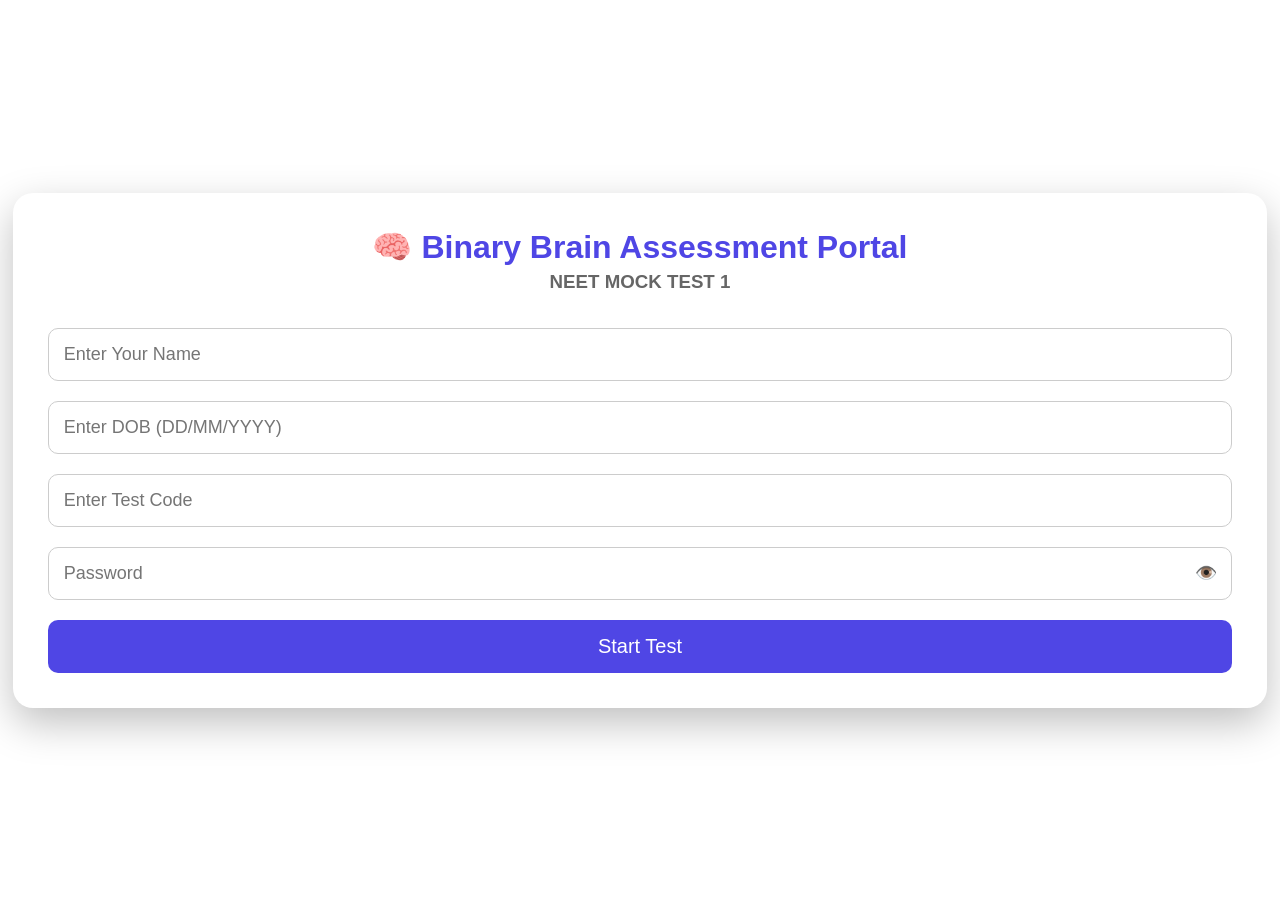
==== commit b953aeeb: "Add files via upload" ====
--- a/index.html
+++ b/index.html
@@ -188,7 +188,7 @@
 
 </div>
 
-<script src="script.js?v=2"></script>
+<script src="script.js?v=3"></script>
 
 </body>
 </html>
--- a/style.css
+++ b/style.css
@@ -883,452 +883,99 @@
    ========================================= */
 
 #siteClosedPage {
-    position: fixed;
-    inset: 0;
-
-    z-index: 999999;
-
-    display: none;
-
-    align-items: center;
-    justify-content: center;
-
-    width: 100%;
-    height: 100vh;
-
-    padding: 20px;
-
-    background: #f8fafc;
-
-    text-align: center;
-}
-
-/* White examination notice card */
-
-#siteClosedPage::before {
-    content: "";
-
-    position: absolute;
-
-    top: 50%;
-    left: 50%;
-
-    transform: translate(-50%, -50%);
-
-    width: min(700px, 92vw);
-    height: 430px;
-
-    background: #ffffff;
-
-    border: 1px solid #e5e7eb;
-
-    border-radius: 20px;
-
-    box-shadow:
-        0 20px 60px rgba(15, 23, 42, 0.12);
-
-    z-index: 0;
-}
-
-/* Keep all actual content above card */
-
-#siteClosedPage > * {
-    position: relative;
-    z-index: 1;
-}
-
-/* Warning icon */
+    position: fixed !important;
+    inset: 0 !important;
+    z-index: 999999 !important;
+
+    display: none !important;
+    flex-direction: column !important;
+    align-items: center !important;
+    justify-content: center !important;
+
+    width: 100% !important;
+    height: 100vh !important;
+    min-height: 100vh !important;
+
+    padding: 20px !important;
+    box-sizing: border-box !important;
+
+    background: #f1f5f9 !important;
+    text-align: center !important;
+}
 
 #siteClosedPage .closed-icon {
-    width: 78px;
-    height: 78px;
-
-    margin: 0 auto 20px;
-
-    display: flex;
-    align-items: center;
-    justify-content: center;
-
-    background: #fff7ed;
-
-    border: 3px solid #f59e0b;
-
-    border-radius: 50%;
-
-    font-size: 38px;
-
-    animation: warningPulse 1.5s ease-in-out infinite;
-}
-
-/* Main heading */
-
-#siteClosedPage h1 {
-    margin: 0 0 15px;
-
-    color: #991b1b;
-
-    font-size: 27px;
-    font-weight: 800;
-}
-
-/* Message */
-
-#siteClosedPage p {
-    margin: 8px auto;
-
-    max-width: 560px;
-
-    color: #475569;
-
-    font-size: 16px;
-
-    line-height: 1.6;
-}
-
-/* Animated WAIT message */
-
-#siteClosedPage .wait-text {
-    margin-top: 28px;
-
-    min-height: 25px;
-
-    color: #1d4ed8;
-
-    font-size: 17px;
-
-    font-weight: 800;
-
-    letter-spacing: 2px;
-}
-
-/* Cursor */
-
-#siteClosedPage .typing-cursor {
-    display: inline-block;
-
-    width: 2px;
-    height: 19px;
-
-    margin-left: 4px;
-
-    vertical-align: middle;
-
-    background: #1d4ed8;
-
-    animation: cursorBlink .7s infinite;
-}
-
-/* Warning pulse */
-
-@keyframes warningPulse {
-
-    0%, 100% {
-        transform: scale(1);
-
-        box-shadow:
-            0 0 0 0 rgba(245,158,11,.30);
-    }
-
-    50% {
-        transform: scale(1.06);
-
-        box-shadow:
-            0 0 0 15px rgba(245,158,11,0);
-    }
-}
-
-/* Cursor blink */
-
-@keyframes cursorBlink {
-
-    0%, 49% {
-        opacity: 1;
-    }
-
-    50%, 100% {
-        opacity: 0;
-    }
-}
-
-/* =========================================
-   MOBILE
-   ========================================= */
-
-@media (max-width: 600px) {
-
-    #siteClosedPage {
-        padding: 18px;
-    }
-
-    #siteClosedPage::before {
-
-        width: 92vw;
-        height: 390px;
-
-        border-radius: 18px;
-    }
-
-    #siteClosedPage .closed-icon {
-
-        width: 68px;
-        height: 68px;
-
-        font-size: 32px;
-
-        margin-bottom: 18px;
-    }
-
-    #siteClosedPage h1 {
-
-        font-size: 21px;
-
-        line-height: 1.3;
-    }
-
-    #siteClosedPage p {
-
-        max-width: 320px;
-
-        font-size: 14px;
-
-        line-height: 1.6;
-    }
-
-    #siteClosedPage .wait-text {
-
-        font-size: 14px;
-
-        letter-spacing: 1.5px;
-    }
-}
-/* =========================================
-   PREMIUM EXAMINATION CLOSED CARD
-   ========================================= */
-
-#siteClosedPage {
-    position: fixed !important;
-    top: 50% !important;
-    left: 50% !important;
-    inset: auto !important;
-
-    transform: translate(-50%, -50%) !important;
-
-    width: min(760px, 90vw) !important;
-    min-height: 420px !important;
+    width: 78px !important;
+    height: 78px !important;
+    margin: 0 0 22px !important;
 
     display: flex !important;
-    flex-direction: column !important;
+    align-items: center !important;
     justify-content: center !important;
-    align-items: center !important;
-
-    text-align: center !important;
-
-    padding: 45px 50px !important;
-
-    background: #ffffff !important;
-
-    border: 1px solid #e5e7eb !important;
-    border-radius: 24px !important;
-
-    box-shadow:
-        0 25px 70px rgba(15, 23, 42, 0.15),
-        0 0 0 1px rgba(15, 23, 42, 0.03) !important;
-
-    z-index: 999999 !important;
-}
-
-/* Warning Icon */
-
-#siteClosedPage .closed-icon {
-    width: 85px !important;
-    height: 85px !important;
-
-    display: flex !important;
-    justify-content: center !important;
-    align-items: center !important;
-
-    font-size: 42px !important;
 
     background: #fff7ed !important;
-
     border: 3px solid #f59e0b !important;
     border-radius: 50% !important;
-
-    margin: 0 0 25px !important;
-
-    flex-shrink: 0 !important;
-}
-
-/* Heading */
+    font-size: 38px !important;
+
+    animation: warningPulseFinal 1.5s ease-in-out infinite;
+}
 
 #siteClosedPage h1 {
     margin: 0 0 15px !important;
-
-    font-size: 28px !important;
+    color: #991b1b !important;
+    font-size: 27px !important;
     font-weight: 800 !important;
-
-    color: #b91c1c !important;
-
     text-align: center !important;
 }
 
-/* Messages */
-
 #siteClosedPage p {
-    margin: 6px 0 !important;
-
+    margin: 7px auto !important;
     max-width: 600px !important;
-
+    color: #475569 !important;
     font-size: 16px !important;
     line-height: 1.6 !important;
-
-    color: #475569 !important;
-
     text-align: center !important;
 }
 
-/* Please Wait */
-
 #siteClosedPage .wait-text {
-    margin-top: 28px !important;
-
+    margin-top: 25px !important;
+    min-height: 25px !important;
+    color: #1d4ed8 !important;
     font-size: 16px !important;
     font-weight: 800 !important;
-
     letter-spacing: 2px !important;
-
-    color: #1d4ed8 !important;
-
     text-align: center !important;
 }
 
-/* Mobile */
+#siteClosedPage .typing-cursor {
+    display: inline-block !important;
+    width: 2px !important;
+    height: 18px !important;
+    margin-left: 4px !important;
+    vertical-align: middle !important;
+    background: #1d4ed8 !important;
+    animation: cursorBlinkFinal .7s infinite;
+}
+
+@keyframes warningPulseFinal {
+    0%, 100% { transform: scale(1); }
+    50% { transform: scale(1.07); }
+}
+
+@keyframes cursorBlinkFinal {
+    0%, 49% { opacity: 1; }
+    50%, 100% { opacity: 0; }
+}
 
 @media (max-width: 600px) {
-
     #siteClosedPage {
-        width: 90vw !important;
-        min-height: 380px !important;
-
-        padding: 35px 22px !important;
-
-        border-radius: 20px !important;
-    }
-
-    #siteClosedPage .closed-icon {
-        width: 70px !important;
-        height: 70px !important;
-
-        font-size: 34px !important;
-
-        margin-bottom: 20px !important;
-    }
-
-    #siteClosedPage h1 {
-        font-size: 21px !important;
-    }
-
-    #siteClosedPage p {
-        font-size: 14px !important;
-    }
-
-    #siteClosedPage .wait-text {
-        font-size: 13px !important;
-    }
-}
-/* ===== FINAL FIX FOR CLOSED EXAM SCREEN ===== */
-
-html,
-body {
-    background: #f1f5f9 !important;
-}
-
-/* Main closed screen */
-#siteClosedPage {
-    position: fixed !important;
-
-    top: 50% !important;
-    left: 50% !important;
-
-    width: min(700px, 88vw) !important;
-    height: auto !important;
-    min-height: 0 !important;
-
-    transform: translate(-50%, -50%) !important;
-
-    display: flex !important;
-    flex-direction: column !important;
-
-    justify-content: center !important;
-    align-items: center !important;
-
-    padding: 45px 35px !important;
-
-    background: #ffffff !important;
-
-    border-radius: 24px !important;
-
-    border: 1px solid #e2e8f0 !important;
-
-    box-shadow:
-        0 25px 60px rgba(15,23,42,.15) !important;
-
-    box-sizing: border-box !important;
-
-    overflow: visible !important;
-
-    z-index: 999999 !important;
-}
-
-/* Warning icon */
-#siteClosedPage .closed-icon {
-    margin: 0 0 22px !important;
-
-    width: 78px !important;
-    height: 78px !important;
-
-    flex-shrink: 0 !important;
-}
-
-/* Heading */
-#siteClosedPage h1 {
-    margin: 0 0 15px !important;
-
-    text-align: center !important;
-
-    font-size: 27px !important;
-    line-height: 1.25 !important;
-}
-
-/* Messages */
-#siteClosedPage p {
-    margin: 6px 0 !important;
-
-    text-align: center !important;
-
-    width: 100% !important;
-}
-
-/* Wait message */
-#siteClosedPage .wait-text {
-    margin-top: 25px !important;
-
-    text-align: center !important;
-}
-
-/* Mobile */
-@media (max-width: 600px) {
-
-    #siteClosedPage {
-        width: 90vw !important;
-        padding: 35px 20px !important;
-        border-radius: 20px !important;
+        padding: 18px !important;
     }
 
     #siteClosedPage .closed-icon {
         width: 68px !important;
         height: 68px !important;
-        font-size: 34px !important;
+        font-size: 32px !important;
     }
 
     #siteClosedPage h1 {
@@ -1336,6 +983,11 @@
     }
 
     #siteClosedPage p {
+        max-width: 320px !important;
         font-size: 14px !important;
     }
-}
+
+    #siteClosedPage .wait-text {
+        font-size: 14px !important;
+    }
+}
